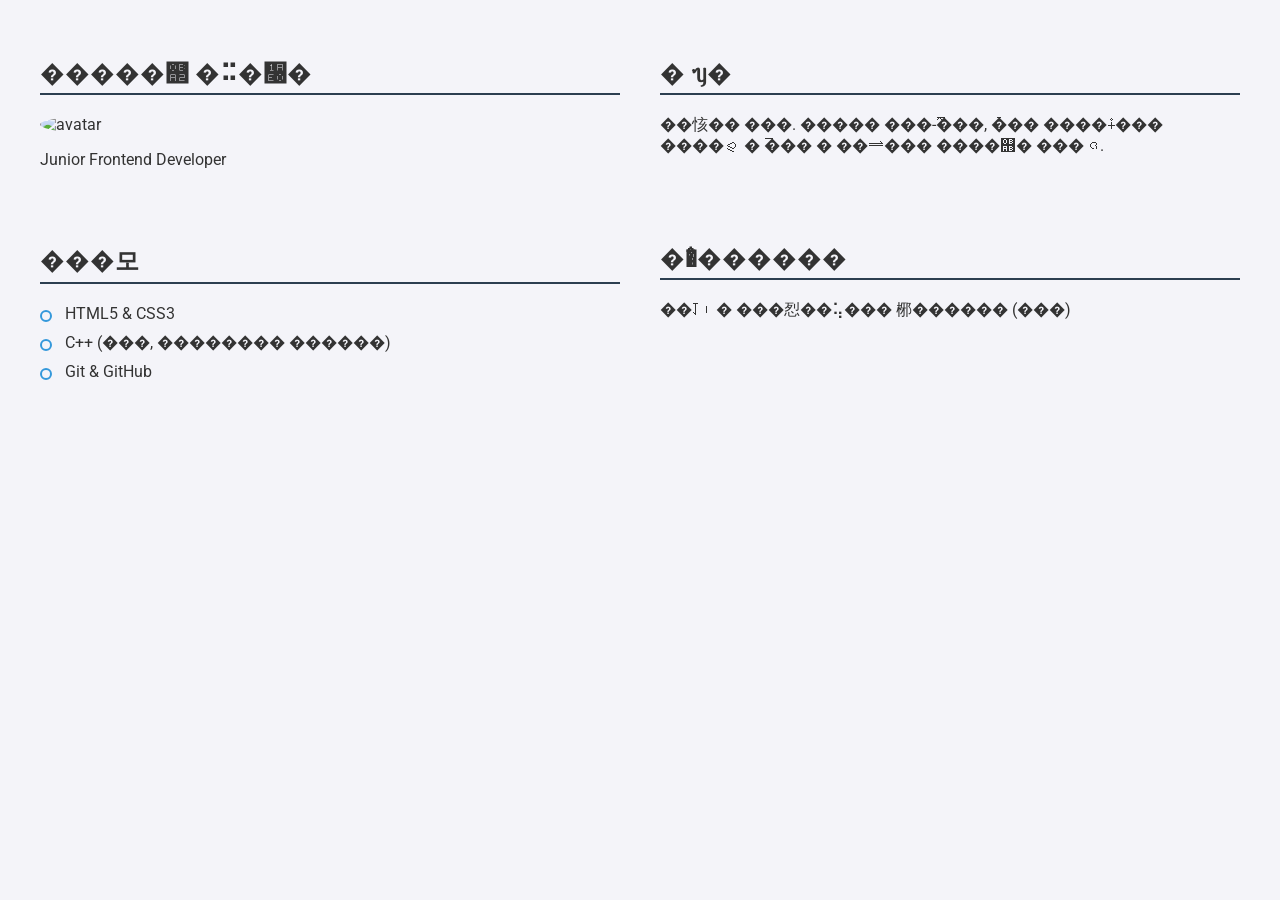
==== assets/index.html @ f4850226 "feat: add basic structure and asset folders for CV" ====
<!DOCTYPE html>
<html lang="ru">
<head>
  <meta charset="UTF-8">
  <meta name="viewport" content="width=device-width, initial-scale=1.0">
  <link rel="stylesheet" href="style.css">
  <link rel="preconnect" href="https://fonts.googleapis.com">
  <link rel="preconnect" href="https://fonts.gstatic.com" crossorigin>
  <link href="https://fonts.googleapis.com/css2?family=Roboto:wght@300;400;700&display=swap" rel="stylesheet">
</head>
<body>

  <main class="main-container container">
    <section class="section" id="profile">
      <h1 class="section-title">�����஢ �⠭�᫠�</h1>
      <img src="./assets/img/avatar.jpg" alt="avatar" class="avatar">
      <p>Junior Frontend Developer</p>
    </section>

    <section class="section" id="summary">
      <h2 class="section-title">� ᥡ�</h2>
      <p>��㤥�� ���. ����� ���-ࠧࠡ���, �᭮�� ����⨢��� ����⪨ � ࠡ��� � ��⥬��� ����஫� ���ᨩ.</p>
    </section>

    <section class="section" id="skills">
      <h2 class="section-title">���모</h2>
      <ul class="skills-list">
        <li class="section-item">HTML5 & CSS3</li>
        <li class="section-item">C++ (���, �������� ������)</li>
        <li class="section-item">Git & GitHub</li>
      </ul>
    </section>

    <section class="section" id="education">
      <h2 class="section-title">��ࠧ������</h2>
      <p>��⥡᪨� ���㤠��⢥��� 㭨������ (���)</p>
    </section>
  </main>

  <script>
    const menu = document.querySelector('#mobile-menu');
    const menuLinks = document.querySelector('.nav-list');
    menu.addEventListener('click', function() {
      menu.classList.toggle('is-active');
      menuLinks.classList.toggle('active');
    });
  </script>
</body>
</html>
---- assets/style.css ----
/* ������ᠫ�� ᥫ���� */
* {
  box-sizing: border-box;
}

html {
  scroll-behavior: smooth;
}

/* �ਦ����� footer � ���� */
body {
  margin: 0;
  padding: 0;
  min-height: 100vh;
  font-family: 'Roboto', sans-serif;
  display: flex;
  flex-direction: column;
  justify-content: space-between;
  background-color: #f4f4f9;
  color: #333;
}

/* ���⥩��� */
.container {
  max-width: 1440px;
  width: 100%;
  margin: 0 auto;
  padding: 0 20px;
}

/* ����� � �������� */
.header {
  background-color: #2c3e50;
  position: sticky;
  top: 0;
  z-index: 1000;
}

.nav {
  display: flex;
  justify-content: flex-end;
  align-items: center;
  height: 60px;
}

.nav-list {
  display: flex;
  list-style: none;
  margin: 0;
  padding: 0;
}

.nav-link {
  color: #fff;
  text-decoration: none;
  padding: 0 20px;
  line-height: 60px;
  display: block;
  transition: background 0.3s;
}

.nav-link:hover {
  background-color: #34495e;
}

/* ��⪠ ��� ᥪ権 (���⮯ - 2 �������) */
.main-container {
  display: flex;
  flex-wrap: wrap;
  padding-top: 20px;
  padding-bottom: 20px;
}

.section {
  width: 50%;
  padding: 20px;
}

.section-title {
  border-bottom: 2px solid #2c3e50;
  padding-bottom: 5px;
}

.avatar {
  max-width: 150px;
  border-radius: 50%;
  display: block;
  margin-bottom: 15px;
}

/* �ᥢ���������� ��� ���⮬��� ��થ஢ */
.skills-list {
  list-style: none;
  padding: 0;
}

.section-item {
  position: relative;
  padding-left: 25px;
  margin-bottom: 10px;
}

.section-item::before {
  content: "";
  position: absolute;
  top: 6px;
  left: 0;
  width: 8px;
  height: 8px;
  border: 2px solid #3498db;
  border-radius: 50%;
}

/* ������ */
.footer {
  background-color: #2c3e50;
  color: #fff;
  text-align: center;
  padding: 15px 0;
}

/* �����ࣥ� ���� �� ���⮯� */
.menu-toggle {
  display: none;
  cursor: pointer;
}

.menu-toggle .bar {
  display: block;
  width: 25px;
  height: 3px;
  margin: 5px auto;
  transition: all 0.3s ease-in-out;
  background-color: #fff;
}

/* ������������ */

/* ������ (768px) */
@media (max-width: 768px) {
  .section {
    width: 100%; /* ���樨 ����� � ���� ������� */
  }
}

/* ������� (320px) */
@media (max-width: 480px) { /* ����뢠�� �������� �� 320px */
  .menu-toggle {
    display: block; /* �����뢠�� �����ࣥ� */
  }

  .nav-list {
    position: absolute;
    top: 60px;
    left: -100%;
    flex-direction: column;
    background-color: #2c3e50;
    width: 100%;
    text-align: center;
    transition: 0.3s;
  }

  .nav-list.active {
    left: 0; /* �륧���饥 ���� */
  }

  .nav-link {
    padding: 20px 0;
    line-height: normal;
  }
}
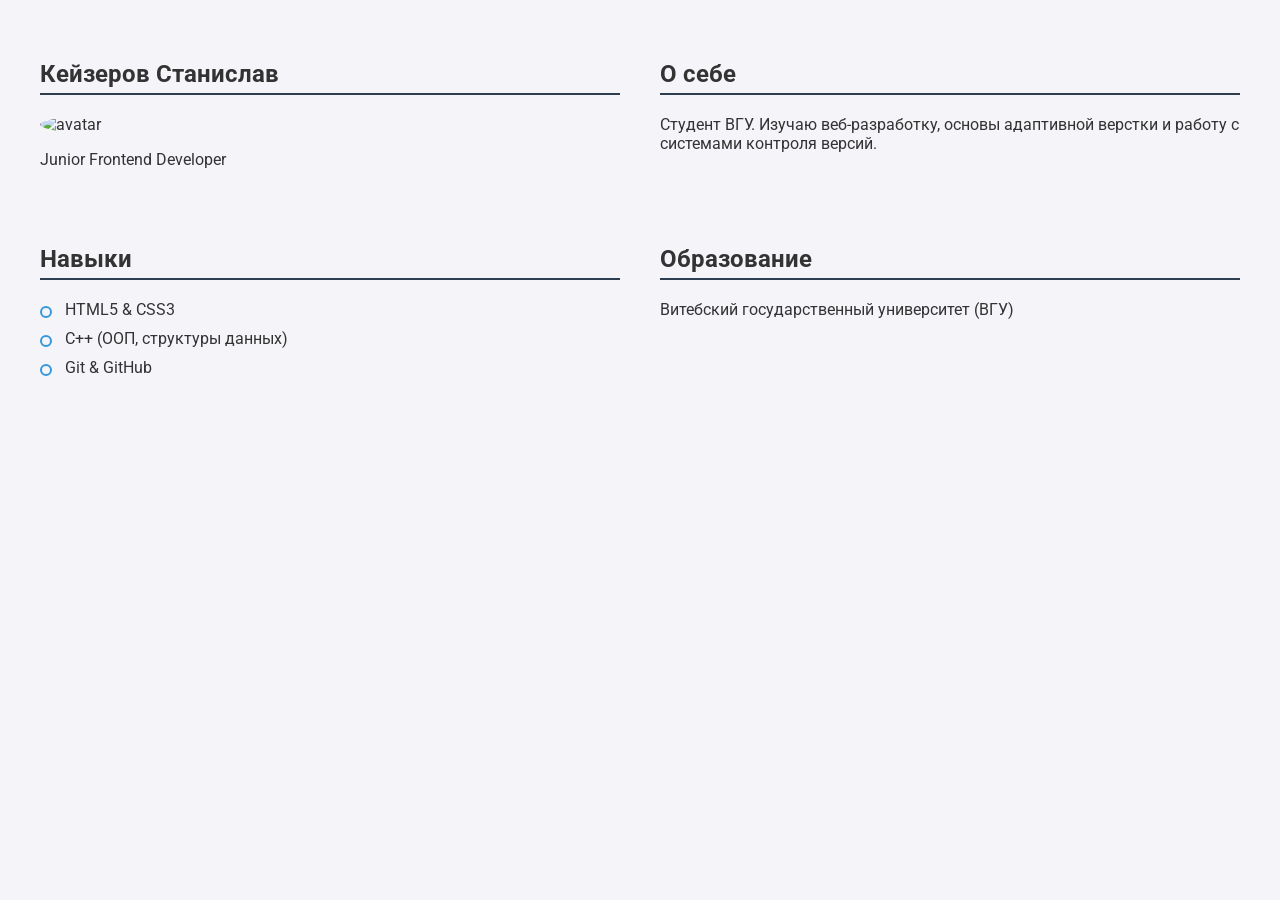
==== commit 83a9c769: "Update index.html" ====
--- a/assets/index.html
+++ b/assets/index.html
@@ -12,28 +12,28 @@
 
   <main class="main-container container">
     <section class="section" id="profile">
-      <h1 class="section-title">�����஢ �⠭�᫠�</h1>
+      <h1 class="section-title">Кейзеров Станислав</h1>
       <img src="./assets/img/avatar.jpg" alt="avatar" class="avatar">
       <p>Junior Frontend Developer</p>
     </section>
 
     <section class="section" id="summary">
-      <h2 class="section-title">� ᥡ�</h2>
-      <p>��㤥�� ���. ����� ���-ࠧࠡ���, �᭮�� ����⨢��� ����⪨ � ࠡ��� � ��⥬��� ����஫� ���ᨩ.</p>
+      <h2 class="section-title">О себе</h2>
+      <p>Студент ВГУ. Изучаю веб-разработку, основы адаптивной верстки и работу с системами контроля версий.</p>
     </section>
 
     <section class="section" id="skills">
-      <h2 class="section-title">���모</h2>
+      <h2 class="section-title">Навыки</h2>
       <ul class="skills-list">
         <li class="section-item">HTML5 & CSS3</li>
-        <li class="section-item">C++ (���, �������� ������)</li>
+        <li class="section-item">C++ (ООП, структуры данных)</li>
         <li class="section-item">Git & GitHub</li>
       </ul>
     </section>
 
     <section class="section" id="education">
-      <h2 class="section-title">��ࠧ������</h2>
-      <p>��⥡᪨� ���㤠��⢥��� 㭨������ (���)</p>
+      <h2 class="section-title">Образование</h2>
+      <p>Витебский государственный университет (ВГУ)</p>
     </section>
   </main>
 
